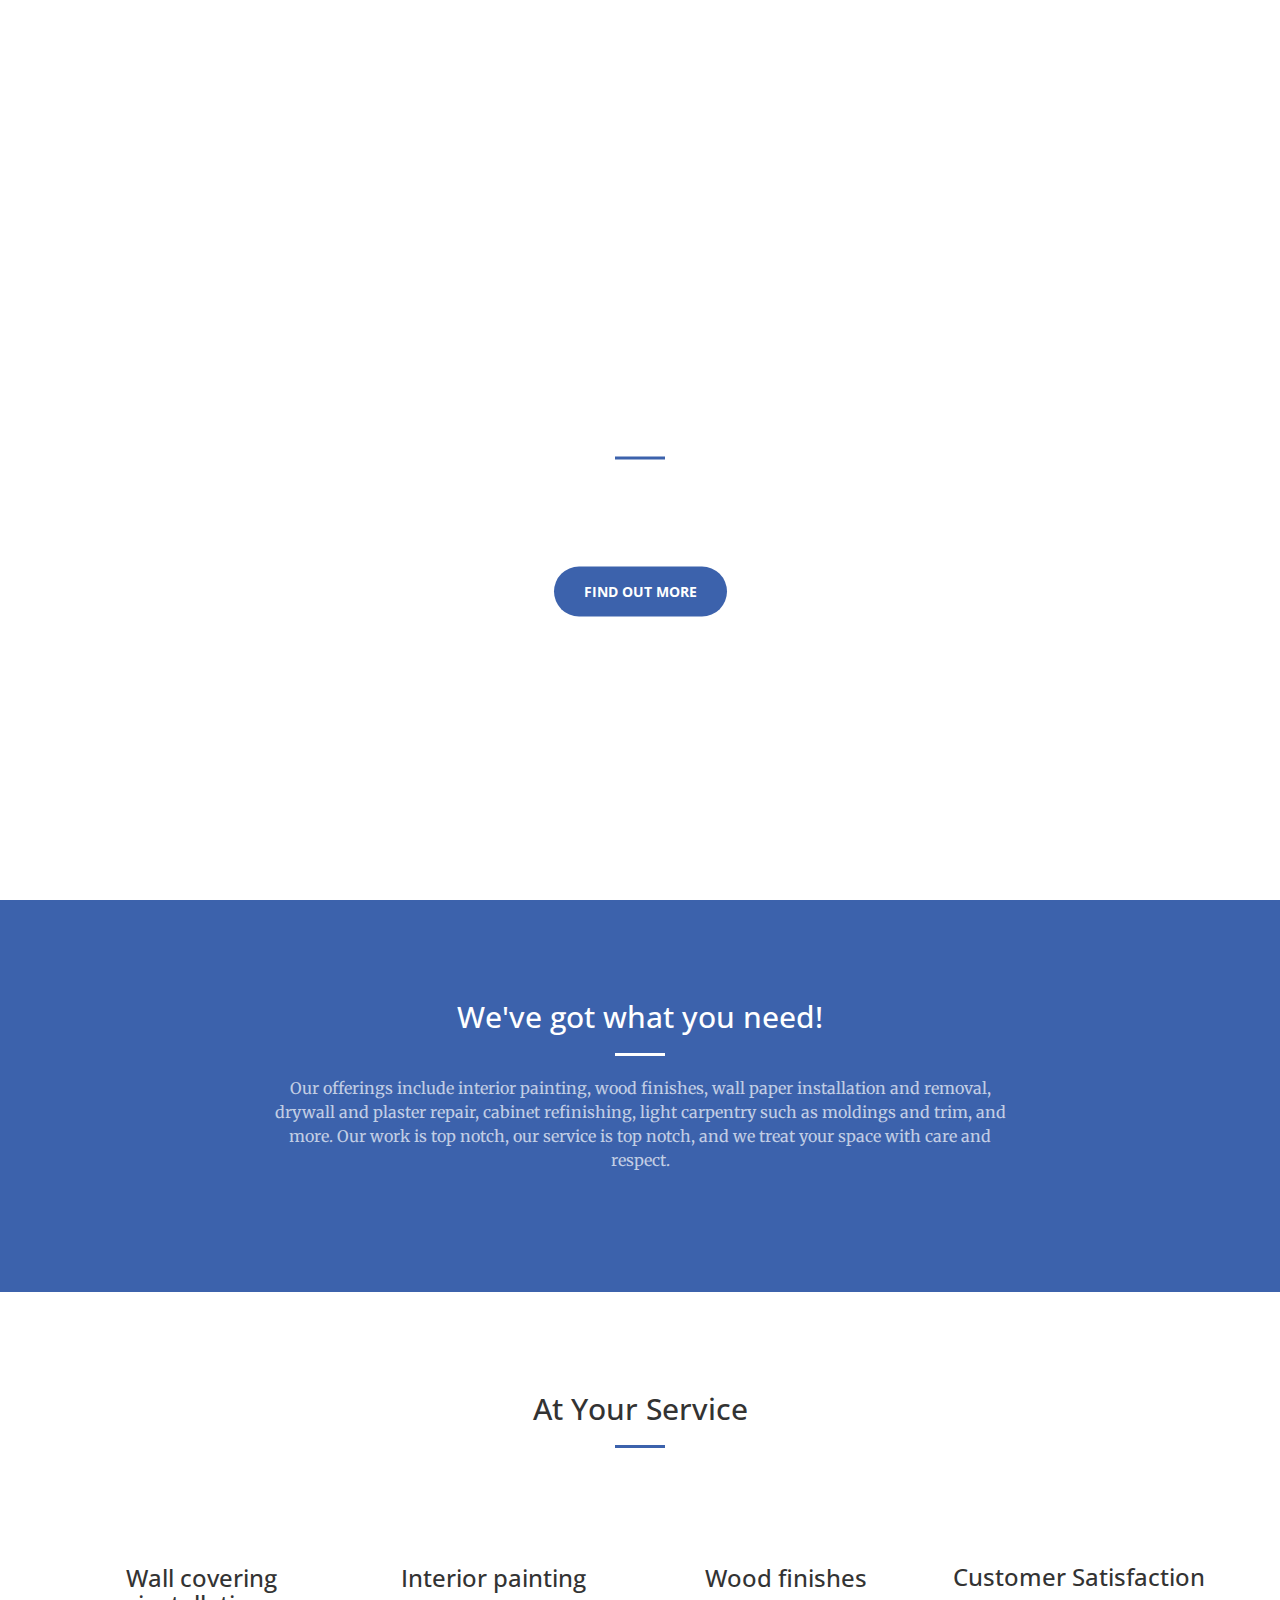
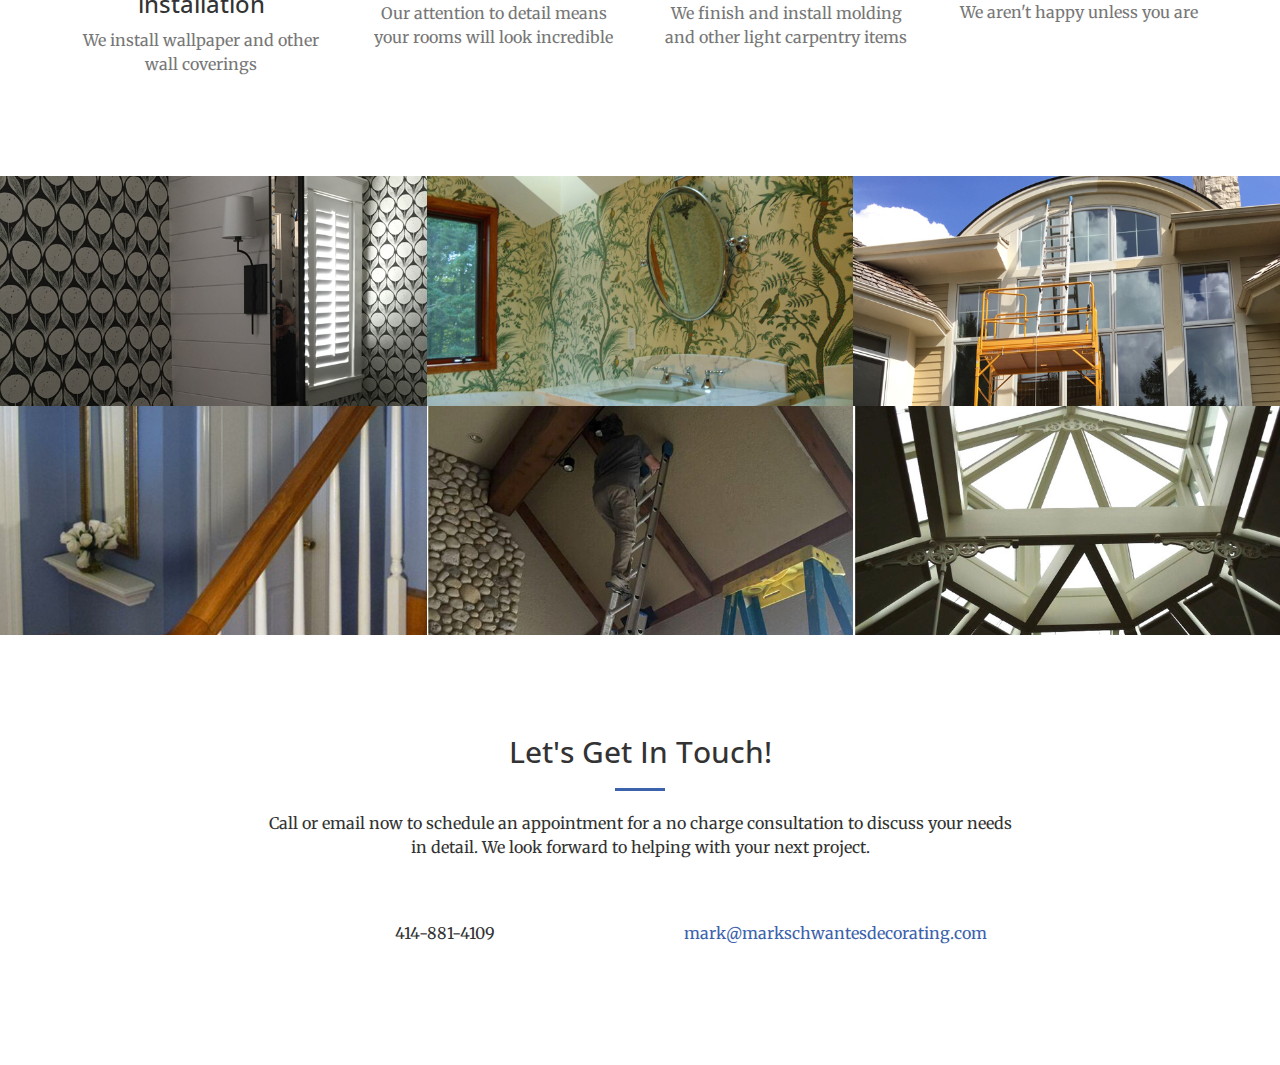
==== index.html @ 28f9d7d8 "added tags" ====
<!DOCTYPE html>
<html lang="en">

<head>
<style type="text/css">
.knitr .inline {
  background-color: #f7f7f7;
  border:solid 1px #B0B0B0;
}
.error {
	font-weight: bold;
	color: #FF0000;
}
.warning {
	font-weight: bold;
}
.message {
	font-style: italic;
}
.source, .output, .warning, .error, .message {
	padding: 0 1em;
  border:solid 1px #F7F7F7;
}
.source {
  background-color: #f5f5f5;
}
.rimage .left {
  text-align: left;
}
.rimage .right {
  text-align: right;
}
.rimage .center {
  text-align: center;
}
.hl.num {
  color: #AF0F91;
}
.hl.str {
  color: #317ECC;
}
.hl.com {
  color: #AD95AF;
  font-style: italic;
}
.hl.opt {
  color: #000000;
}
.hl.std {
  color: #585858;
}
.hl.kwa {
  color: #295F94;
  font-weight: bold;
}
.hl.kwb {
  color: #B05A65;
}
.hl.kwc {
  color: #55aa55;
}
.hl.kwd {
  color: #BC5A65;
  font-weight: bold;
}
</style>

    <meta charset="utf-8">
    <meta http-equiv="X-UA-Compatible" content="IE=edge">
    <meta name="viewport" content="width=device-width, initial-scale=1">
    <meta name="keywords" content="Wall paper, wallpaper, painting, interior painting, wall coverings, installation, wood work, crown molding, services, staining, finishes, repair, painter, ceilings, walls, restoration">
    <meta name="description" content="Displays Mark Schwantes' decorating services">
    <meta name="author" content="Collin Schwantes">
      
    <title>Mark A. Schwantes Decorating</title>
    
    <link rel='shortcut icon' href='favicon.png' />
    <link rel="icon" href="favicon.png" type="image/ico" />

    <!-- Bootstrap Core CSS -->
    <link rel="stylesheet" href="css/bootstrap.min.css" type="text/css">

    <!-- Custom Fonts -->
    <link href='http://fonts.googleapis.com/css?family=Open+Sans:300italic,400italic,600italic,700italic,800italic,400,300,600,700,800' rel='stylesheet' type='text/css'>
    <link href='http://fonts.googleapis.com/css?family=Merriweather:400,300,300italic,400italic,700,700italic,900,900italic' rel='stylesheet' type='text/css'>
    <link rel="stylesheet" href="font-awesome/css/font-awesome.min.css" type="text/css">
    <link rel="stylesheet" href="icomoon/style.css" type="text/css">

    <!-- Plugin CSS -->
    <link rel="stylesheet" href="css/animate.min.css" type="text/css">

    <!-- Custom CSS -->
    <link rel="stylesheet" href="css/creative.css" type="text/css">

    <!-- HTML5 Shim and Respond.js IE8 support of HTML5 elements and media queries -->
    <!-- WARNING: Respond.js doesn't work if you view the page via file:// -->
    <!--[if lt IE 9]>
        <script src="https://oss.maxcdn.com/libs/html5shiv/3.7.0/html5shiv.js"></script>
        <script src="https://oss.maxcdn.com/libs/respond.js/1.4.2/respond.min.js"></script>
    <![endif]-->

</head>

<body id="page-top">

    <nav id="mainNav" class="navbar navbar-default navbar-fixed-top">
        <div class="container-fluid">
            <!-- Brand and toggle get grouped for better mobile display -->
            <div class="navbar-header">
                <button type="button" class="navbar-toggle collapsed" data-toggle="collapse" data-target="#bs-example-navbar-collapse-1">
                    <span class="sr-only">Toggle navigation</span>
                    <span class="icon-bar"></span>
                    <span class="icon-bar"></span>
                    <span class="icon-bar"></span>
                </button>
                <a class="navbar-brand page-scroll" href="#page-top">M.A.S. Inc</a>
            </div>

            <!-- Collect the nav links, forms, and other content for toggling -->
            <div class="collapse navbar-collapse" id="bs-example-navbar-collapse-1">
                <ul class="nav navbar-nav navbar-right">
                    <li>
                        <a class="page-scroll" href="#about">About</a>
                    </li>
                    <li>
                        <a class="page-scroll" href="#services">Services</a>
                    </li>
                    <li>
                        <a class="page-scroll" href="#portfolio">Portfolio</a>
                    </li>
                    <li>
                        <a class="page-scroll" href="#contact">Contact</a>
                    </li>
                </ul>
            </div>
            <!-- /.navbar-collapse -->
        </div>
        <!-- /.container-fluid -->
    </nav>

    <header>
        <div class="header-content">
            <div class="header-content-inner">
                <h1>Mark A. Schwantes Decorating Inc.</h1>
                <hr>
                <p>Wall covering installation, interior painting, & finishes</p>
                <a href="#about" class="btn btn-primary btn-xl page-scroll">Find Out More</a>
            </div>
        </div>
    </header>

    <section class="bg-primary" id="about">
        <div class="container">
            <div class="row">
                <div class="col-lg-8 col-lg-offset-2 text-center">
                    <h2 class="section-heading">We've got what you need!</h2>
                    <hr class="light">
                    <p class="text-faded">Our offerings include interior painting, wood finishes, wall paper installation and removal, drywall and plaster repair, cabinet refinishing, light carpentry such as moldings and trim, and more.  Our work is top notch, our service is top notch, and we treat your space with care and respect.  </p>
                    
                </div>
            </div>
        </div>
    </section>

    <section id="services">
        <div class="container">
            <div class="row">
                <div class="col-lg-12 text-center">
                    <h2 class="section-heading">At Your Service</h2>
                    <hr class="primary">
                </div>
            </div>
        </div>
        <div class="container">
            <div class="row">
                <div class="col-lg-3 col-md-6 text-center">
                    <div class="service-box">
                        <i class="fa fa-4x icon-roll wow bounceIn text-primary" data-wow-delay=".1s"></i>
                        <h3>Wall covering installation</h3>
                        <p class="text-muted">We install wallpaper and other wall coverings</p>
                    </div>
                </div>
                <div class="col-lg-3 col-md-6 text-center">
                    <div class="service-box">
                        <i class="fa fa-4x icon-paint-roller wow bounceIn text-primary" data-wow-delay=".1s"></i>
                        <h3>Interior painting</h3>
                        <p class="text-muted"> Our attention to detail means your rooms will look incredible</p>
                    </div>
                </div>
                <div class="col-lg-3 col-md-6 text-center">
                    <div class="service-box">
                        <i class="fa fa-4x icon-brush wow bounceIn text-primary" data-wow-delay=".2s"></i>
                        <h3>Wood finishes</h3>
                        <p class="text-muted">We finish and install molding and other light carpentry items</p>
                    </div>
                </div>
                <div class="col-lg-3 col-md-6 text-center">
                    <div class="service-box">
                        <i class="fa fa-4x fa-check-square-o wow bounceIn text-primary" data-wow-delay=".3s"></i>
                        <h3>Customer Satisfaction</h3>
                        <p class="text-muted">We aren't happy unless you are</p>
                    </div>
                </div>
            </div>
        </div>
    </section>

    <section class="no-padding" id="portfolio">
        <div class="container-fluid">
            <div class="row no-gutter">
                <div class="col-lg-4 col-sm-6">
                    <a href="img/Gallery/IMG_1092.jpg" class="portfolio-box">
                        <img src="img/portfolio/plants.jpg" class="img-responsive" alt="">
                        <div class="portfolio-box-caption">
                            <div class="portfolio-box-caption-content">
                                <div class="project-category text-faded">
                                    
                                </div>
                                <div class="project-name">
                                    Wallcovering
                                </div>
                            </div>
                        </div>
                    </a>
                </div>
                <div class="col-lg-4 col-sm-6">
                    <a href="img/Gallery/SAM_0506.jpg" class="portfolio-box">
                        <img src="img/portfolio/bathroom.jpg" class="img-responsive" alt="">
                        <div class="portfolio-box-caption">
                            <div class="portfolio-box-caption-content">
                                <div class="project-category text-faded">
                                    
                                </div>
                                <div class="project-name">
                                    Wallcovering
                                </div>
                            </div>
                        </div>
                    </a>
                </div>
                <div class="col-lg-4 col-sm-6">
                    <a href="img/Gallery/IMG_1928.jpg" class="portfolio-box">
                        <img src="img/portfolio/outdoors.jpg" class="img-responsive" alt="">
                        <div class="portfolio-box-caption">
                            <div class="portfolio-box-caption-content">
                                <div class="project-category text-faded">
                                    
                                </div>
                                <div class="project-name">
                                    Exterior Painting
                                </div>
                            </div>
                        </div>
                    </a>
                </div>
                <div class="col-lg-4 col-sm-6">
                    <a href="img/Gallery/SAM_0576.jpg" class="portfolio-box">
                        <img src="img/portfolio/hall.jpg" class="img-responsive" alt="">
                        <div class="portfolio-box-caption">
                            <div class="portfolio-box-caption-content">
                                <div class="project-category text-faded">
                                    
                                </div>
                                <div class="project-name">
                                    Interior Painting
                                </div>
                            </div>
                        </div>
                    </a>
                </div>
                <div class="col-lg-4 col-sm-6">
                    <a href="img/Gallery/Image-4.jpg" class="portfolio-box">
                        <img src="img/portfolio/restore.jpg" class="img-responsive" alt="">
                        <div class="portfolio-box-caption">
                            <div class="portfolio-box-caption-content">
                                <div class="project-category text-faded">
                                    
                                </div>
                                <div class="project-name">
                                    Finishes
                                </div>
                            </div>
                        </div>
                    </a>
                </div>
                <div class="col-lg-4 col-sm-6">
                    <a href="img/Gallery/SAM_0215.jpg" class="portfolio-box">
                        <img src="img/portfolio/solarium.jpg" class="img-responsive" alt="">
                        <div class="portfolio-box-caption">
                            <div class="portfolio-box-caption-content">
                                <div class="project-category text-faded">
                                    
                                </div>
                                <div class="project-name">
                                   Finishes
                                </div>
                            </div>
                        </div>
                    </a>
                </div>
            </div>
        </div>
    </section>

    <section id="contact">
        <div class="container">
            <div class="row">
                <div class="col-lg-8 col-lg-offset-2 text-center">
                    <h2 class="section-heading">Let's Get In Touch!</h2>
                    <hr class="primary">
                    <p>Call or email now to schedule an appointment for a no charge consultation to discuss your needs in detail.  We look forward to helping with your next project.</p>
                </div>
                <div class="col-lg-4 col-lg-offset-2 text-center">
                    <i class="fa fa-phone fa-3x wow bounceIn"></i>
                    <p>414-881-4109</p>
                </div>
                <div class="col-lg-4 text-center">
                    <i class="fa fa-envelope-o fa-3x wow bounceIn" data-wow-delay=".1s"></i>
                    <p><a href="mailto:mark@markschwantesdecorating.com">mark@markschwantesdecorating.com</a></p>
                </div>
            </div>
        </div>
    </section>

    <!-- jQuery -->
    <script src="js/jquery.js"></script>

    <!-- Bootstrap Core JavaScript -->
    <script src="js/bootstrap.min.js"></script>

    <!-- Plugin JavaScript -->
    <script src="js/jquery.easing.min.js"></script>
    <script src="js/jquery.fittext.js"></script>
    <script src="js/wow.min.js"></script>

    <!-- Custom Theme JavaScript -->
    <script src="js/creative.js"></script>

</body>

</html>
---- icomoon/style.css ----
@font-face {
	font-family: 'icomoon';
	src:url('fonts/icomoon.eot?pw4dp8');
	src:url('fonts/icomoon.eot?pw4dp8#iefix') format('embedded-opentype'),
		url('fonts/icomoon.ttf?pw4dp8') format('truetype'),
		url('fonts/icomoon.woff?pw4dp8') format('woff'),
		url('fonts/icomoon.svg?pw4dp8#icomoon') format('svg');
	font-weight: normal;
	font-style: normal;
}

[class^="icon-"], [class*=" icon-"] {
	font-family: 'icomoon';
	speak: none;
	font-style: normal;
	font-weight: normal;
	font-variant: normal;
	text-transform: none;
	line-height: 1;

	/* Better Font Rendering =========== */
	-webkit-font-smoothing: antialiased;
	-moz-osx-font-smoothing: grayscale;
}

.icon-paint-roller:before {
	content: "\e900";
}
.icon-roll:before {
	content: "\e907";
}
.icon-brush:before {
	content: "\e908";
}
---- css/creative.css ----
/*!
 * Start Bootstrap - Creative Bootstrap Theme (http://startbootstrap.com)
 * Code licensed under the Apache License v2.0.
 * For details, see http://www.apache.org/licenses/LICENSE-2.0.
 */

html,
body {
    width: 100%;
    height: 100%;
}

body {
    font-family: Merriweather,'Helvetica Neue',Arial,sans-serif;
}

hr {
    max-width: 50px;
    border-color: #3c62ac;
    border-width: 3px;
}

hr.light {
    border-color: #fff;
}

a {
    color: #3c62ac;
    -webkit-transition: all .35s;
    -moz-transition: all .35s;
    transition: all .35s;
}

a:hover,
a:focus {
    color: #eb3812;
}

h1,
h2,
h3,
h4,
h5,
h6 {
    font-family: 'Open Sans','Helvetica Neue',Arial,sans-serif;
}

p {
    margin-bottom: 20px;
    font-size: 16px;
    line-height: 1.5;
}

.bg-primary {
    background-color: #3c62ac;
}

.bg-dark {
    color: #fff;
    background-color: #222;
}

.text-faded {
    color: rgba(255,255,255,.7);
}

section {
    padding: 100px 0;
}

aside {
    padding: 50px 0;
}

.no-padding {
    padding: 0;
}

.navbar-default {
    border-color: rgba(34,34,34,.05);
    font-family: 'Open Sans','Helvetica Neue',Arial,sans-serif;
    background-color: #fff;
    -webkit-transition: all .35s;
    -moz-transition: all .35s;
    transition: all .35s;
}

.navbar-default .navbar-header .navbar-brand {
    text-transform: uppercase;
    font-family: 'Open Sans','Helvetica Neue',Arial,sans-serif;
    font-weight: 700;
    color: #3c62ac;
}

.navbar-default .navbar-header .navbar-brand:hover,
.navbar-default .navbar-header .navbar-brand:focus {
    color: #eb3812;
}

.navbar-default .nav > li>a,
.navbar-default .nav>li>a:focus {
    text-transform: uppercase;
    font-size: 13px;
    font-weight: 700;
    color: #222;
}

.navbar-default .nav > li>a:hover,
.navbar-default .nav>li>a:focus:hover {
    color: #3c62ac;
}

.navbar-default .nav > li.active>a,
.navbar-default .nav>li.active>a:focus {
    color: #3c62ac!important;
    background-color: transparent;
}

.navbar-default .nav > li.active>a:hover,
.navbar-default .nav>li.active>a:focus:hover {
    background-color: transparent;
}

@media(min-width:768px) {
    .navbar-default {
        border-color: rgba(255,255,255,.3);
        background-color: transparent;
    }

    .navbar-default .navbar-header .navbar-brand {
        color: rgba(255,255,255,.7);
    }

    .navbar-default .navbar-header .navbar-brand:hover,
    .navbar-default .navbar-header .navbar-brand:focus {
        color: #fff;
    }

    .navbar-default .nav > li>a,
    .navbar-default .nav>li>a:focus {
        color: rgba(255,255,255,.7);
    }

    .navbar-default .nav > li>a:hover,
    .navbar-default .nav>li>a:focus:hover {
        color: #fff;
    }

    .navbar-default.affix {
        border-color: rgba(34,34,34,.05);
        background-color: #fff;
    }

    .navbar-default.affix .navbar-header .navbar-brand {
        font-size: 14px;
        color: #3c62ac;
    }

    .navbar-default.affix .navbar-header .navbar-brand:hover,
    .navbar-default.affix .navbar-header .navbar-brand:focus {
        color: #eb3812;
    }

    .navbar-default.affix .nav > li>a,
    .navbar-default.affix .nav>li>a:focus {
        color: #222;
    }

    .navbar-default.affix .nav > li>a:hover,
    .navbar-default.affix .nav>li>a:focus:hover {
        color: #3c62ac;
    }
}

header {
    position: relative;
    width: 100%;
    min-height: auto;
    text-align: center;
    color: #fff;
    background-image: url(../img/header.jpg);
    background-position: center;
    -webkit-background-size: cover;
    -moz-background-size: cover;
    background-size: cover;
    -o-background-size: cover;
}

header .header-content {
    position: relative;
    width: 100%;
    padding: 100px 15px;
    text-align: center;
}

header .header-content .header-content-inner h1 {
    margin-top: 0;
    margin-bottom: 0;
    font-weight: 700;
}

header .header-content .header-content-inner hr {
    margin: 30px auto;
}

header .header-content .header-content-inner p {
    margin-bottom: 50px;
    font-size: 16px;
    font-weight: 300;
    color: rgba(255,255,255,.7);
}

@media(min-width:768px) {
    header {
        min-height: 100%;
    }

    header .header-content {
        position: absolute;
        top: 50%;
        padding: 0 50px;
        -webkit-transform: translateY(-50%);
        -ms-transform: translateY(-50%);
        transform: translateY(-50%);
    }

    header .header-content .header-content-inner {
        margin-right: auto;
        margin-left: auto;
        max-width: 1000px;
    }

    header .header-content .header-content-inner p {
        margin-right: auto;
        margin-left: auto;
        max-width: 80%;
        font-size: 18px;
    }
}

.section-heading {
    margin-top: 0;
}

.service-box {
    margin: 50px auto 0;
    max-width: 400px;
}

@media(min-width:992px) {
    .service-box {
        margin: 20px auto 0;
    }
}

.service-box p {
    margin-bottom: 0;
}

.portfolio-box {
    display: block;
    position: relative;
    margin: 0 auto;
    max-width: 650px;
}

.portfolio-box .portfolio-box-caption {
    display: block;
    position: absolute;
    bottom: 0;
    width: 100%;
    height: 100%;
    text-align: center;
    color: #fff;
    opacity: 0;
    background: rgba(67,61,99,.9);
    -webkit-transition: all .35s;
    -moz-transition: all .35s;
    transition: all .35s;
}

.portfolio-box .portfolio-box-caption .portfolio-box-caption-content {
    position: absolute;
    top: 50%;
    width: 100%;
    text-align: center;
    transform: translateY(-50%);
}

.portfolio-box .portfolio-box-caption .portfolio-box-caption-content .project-category,
.portfolio-box .portfolio-box-caption .portfolio-box-caption-content .project-name {
    padding: 0 15px;
    font-family: 'Open Sans','Helvetica Neue',Arial,sans-serif;
}

.portfolio-box .portfolio-box-caption .portfolio-box-caption-content .project-category {
    text-transform: uppercase;
    font-size: 14px;
    font-weight: 600;
}

.portfolio-box .portfolio-box-caption .portfolio-box-caption-content .project-name {
    font-size: 18px;
}

.portfolio-box:hover .portfolio-box-caption {
    opacity: 1;
}

@media(min-width:768px) {
    .portfolio-box .portfolio-box-caption .portfolio-box-caption-content .project-category {
        font-size: 16px;
    }

    .portfolio-box .portfolio-box-caption .portfolio-box-caption-content .project-name {
        font-size: 22px;
    }
}

.call-to-action h2 {
    margin: 0 auto 20px;
}

.text-primary {
    color: #3c62ac;
}

.no-gutter > [class*=col-] {
    padding-right: 0;
    padding-left: 0;
}

.btn-default {
    border-color: #fff;
    color: #222;
    background-color: #fff;
    -webkit-transition: all .35s;
    -moz-transition: all .35s;
    transition: all .35s;
}

.btn-default:hover,
.btn-default:focus,
.btn-default.focus,
.btn-default:active,
.btn-default.active,
.open > .dropdown-toggle.btn-default {
    border-color: #ededed;
    color: #222;
    background-color: #f2f2f2;
}

.btn-default:active,
.btn-default.active,
.open > .dropdown-toggle.btn-default {
    background-image: none;
}

.btn-default.disabled,
.btn-default[disabled],
fieldset[disabled] .btn-default,
.btn-default.disabled:hover,
.btn-default[disabled]:hover,
fieldset[disabled] .btn-default:hover,
.btn-default.disabled:focus,
.btn-default[disabled]:focus,
fieldset[disabled] .btn-default:focus,
.btn-default.disabled.focus,
.btn-default[disabled].focus,
fieldset[disabled] .btn-default.focus,
.btn-default.disabled:active,
.btn-default[disabled]:active,
fieldset[disabled] .btn-default:active,
.btn-default.disabled.active,
.btn-default[disabled].active,
fieldset[disabled] .btn-default.active {
    border-color: #fff;
    background-color: #fff;
}

.btn-default .badge {
    color: #fff;
    background-color: #222;
}

.btn-primary {
    border-color: #3c62ac;
    color: #fff;
    background-color: #3c62ac;
    -webkit-transition: all .35s;
    -moz-transition: all .35s;
    transition: all .35s;
}

.btn-primary:hover,
.btn-primary:focus,
.btn-primary.focus,
.btn-primary:active,
.btn-primary.active,
.open > .dropdown-toggle.btn-primary {
    border-color: #ed431f;
    color: #fff;
    background-color: #ee4b28;
}

.btn-primary:active,
.btn-primary.active,
.open > .dropdown-toggle.btn-primary {
    background-image: none;
}

.btn-primary.disabled,
.btn-primary[disabled],
fieldset[disabled] .btn-primary,
.btn-primary.disabled:hover,
.btn-primary[disabled]:hover,
fieldset[disabled] .btn-primary:hover,
.btn-primary.disabled:focus,
.btn-primary[disabled]:focus,
fieldset[disabled] .btn-primary:focus,
.btn-primary.disabled.focus,
.btn-primary[disabled].focus,
fieldset[disabled] .btn-primary.focus,
.btn-primary.disabled:active,
.btn-primary[disabled]:active,
fieldset[disabled] .btn-primary:active,
.btn-primary.disabled.active,
.btn-primary[disabled].active,
fieldset[disabled] .btn-primary.active {
    border-color: #3c62ac;
    background-color: #3c62ac;
}

.btn-primary .badge {
    color: #3c62ac;
    background-color: #fff;
}

.btn {
    border: 0;
    border-radius: 300px;
    text-transform: uppercase;
    font-family: 'Open Sans','Helvetica Neue',Arial,sans-serif;
    font-weight: 700;
}

.btn-xl {
    padding: 15px 30px;
}

::-moz-selection {
    text-shadow: none;
    color: #fff;
    background: #222;
}

::selection {
    text-shadow: none;
    color: #fff;
    background: #222;
}

img::selection {
    color: #fff;
    background: 0 0;
}

img::-moz-selection {
    color: #fff;
    background: 0 0;
}

body {
    webkit-tap-highlight-color: #222;
}
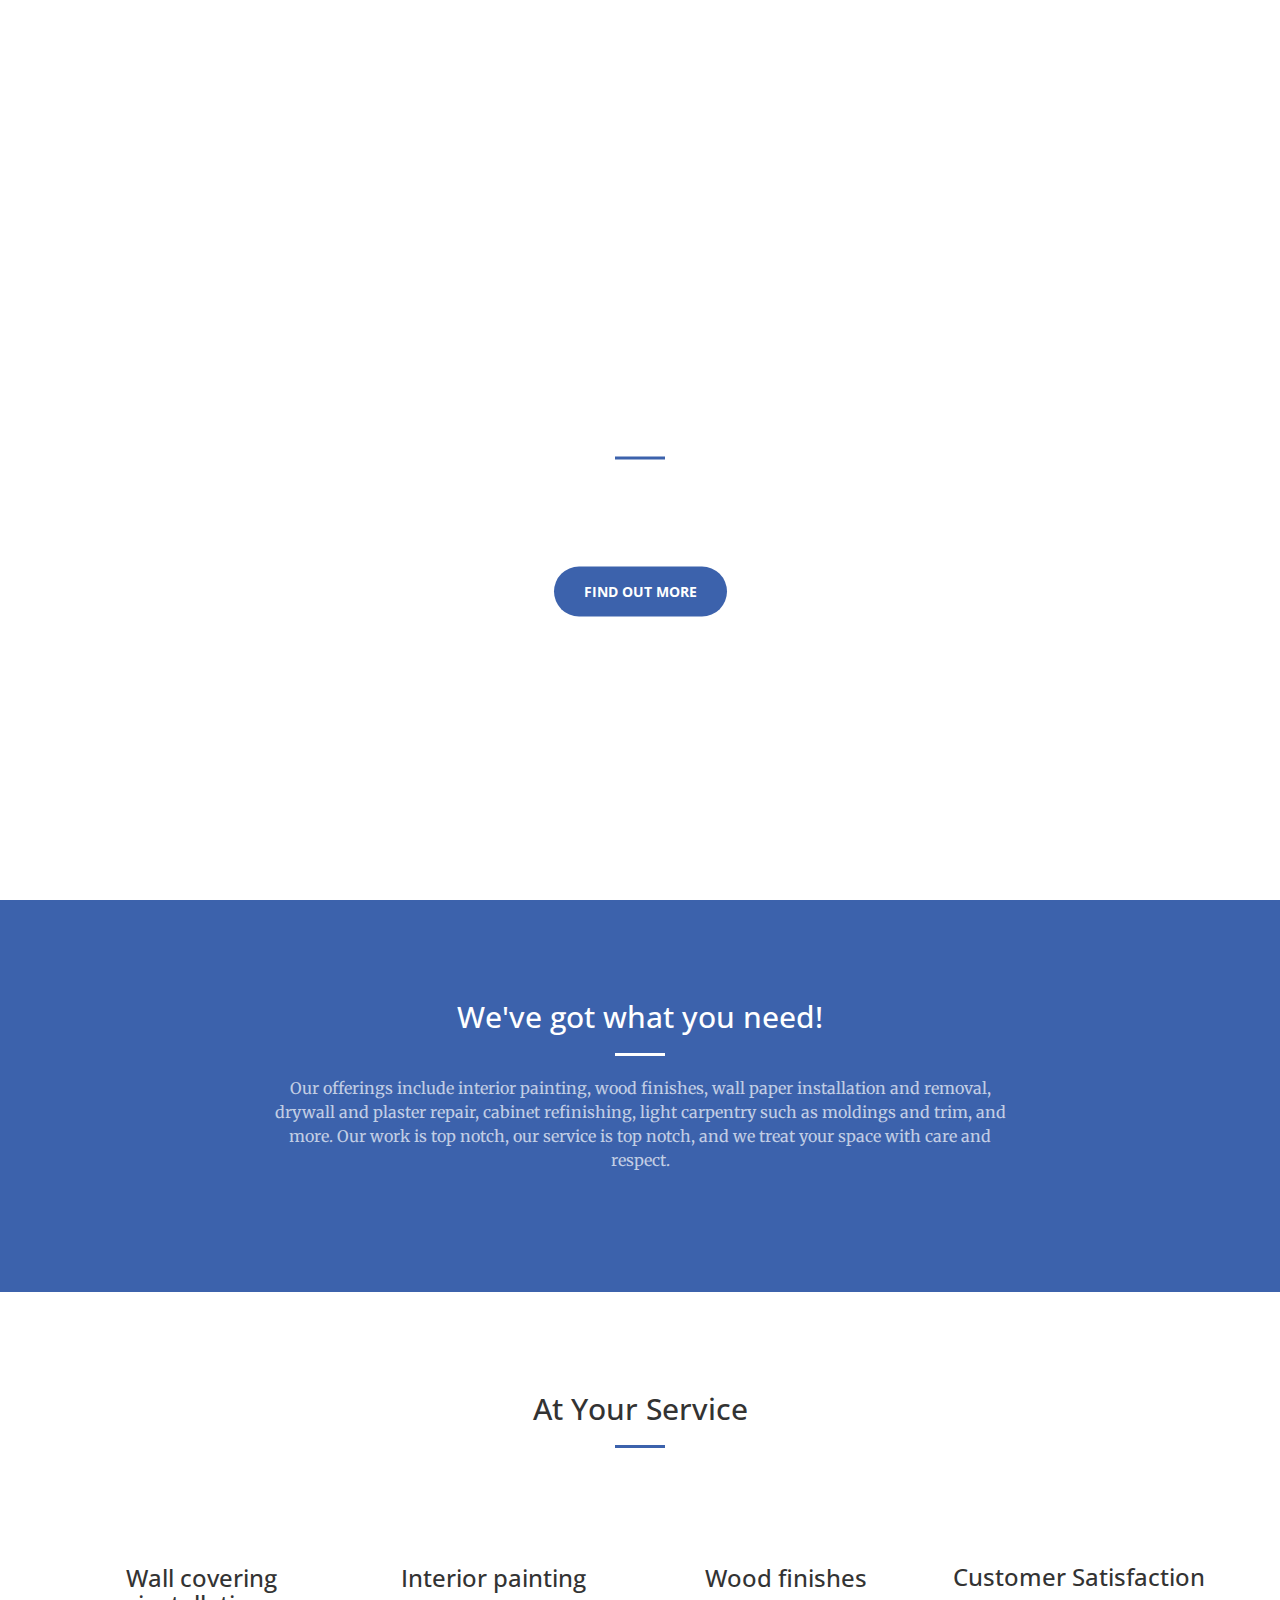
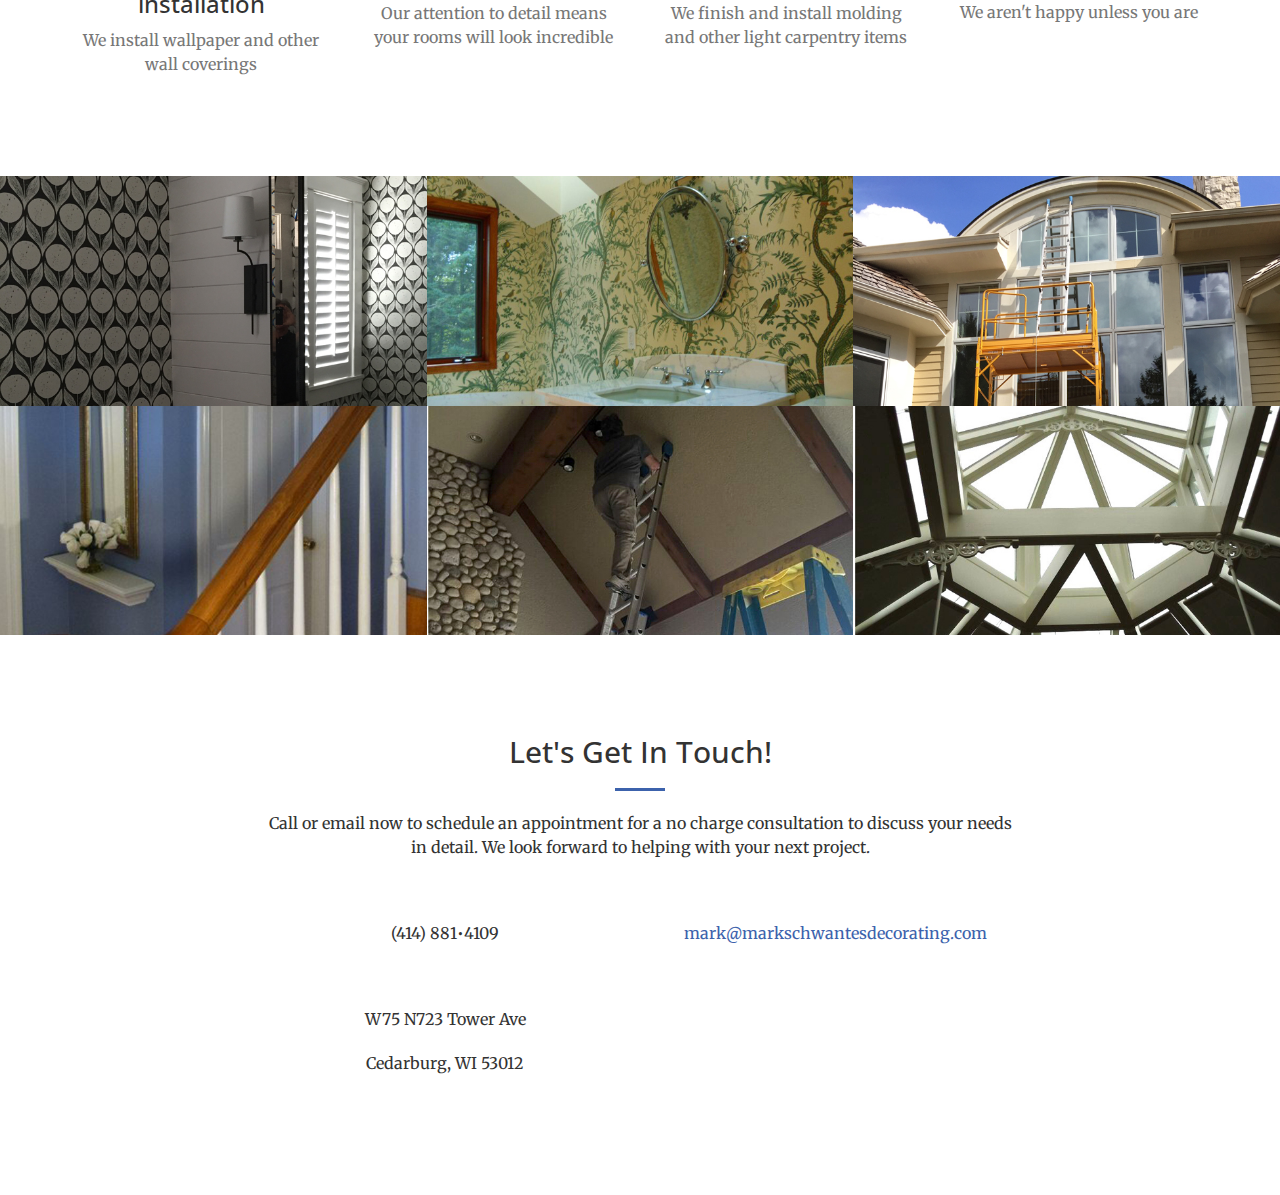
==== commit 6908674b: "Added location" ====
--- a/index.html
+++ b/index.html
@@ -68,7 +68,7 @@
     <meta charset="utf-8">
     <meta http-equiv="X-UA-Compatible" content="IE=edge">
     <meta name="viewport" content="width=device-width, initial-scale=1">
-    <meta name="keywords" content="Wall paper, wallpaper, painting, interior painting, wall coverings, installation, wood work, crown molding, services, staining, finishes, repair, painter, ceilings, walls, restoration">
+    <meta name="keywords" content="Wall paper, wallpaper, painting, interior painting, wall coverings, installation, wood work, crown molding, services, staining, finishes, repair, painter, ceilings, walls, restoration, Mark Schwantes, Mark A. Schwantes">
     <meta name="description" content="Displays Mark Schwantes' decorating services">
     <meta name="author" content="Collin Schwantes">
       
@@ -113,7 +113,7 @@
                     <span class="icon-bar"></span>
                     <span class="icon-bar"></span>
                 </button>
-                <a class="navbar-brand page-scroll" href="#page-top">M.A.S. Inc</a>
+                <a class="navbar-brand page-scroll" href="#page-top">M.A.S.D. Inc.</a>
             </div>
 
             <!-- Collect the nav links, forms, and other content for toggling -->
@@ -312,11 +312,16 @@
                 </div>
                 <div class="col-lg-4 col-lg-offset-2 text-center">
                     <i class="fa fa-phone fa-3x wow bounceIn"></i>
-                    <p>414-881-4109</p>
+                    <p>(414) 881•4109</p>
                 </div>
                 <div class="col-lg-4 text-center">
                     <i class="fa fa-envelope-o fa-3x wow bounceIn" data-wow-delay=".1s"></i>
                     <p><a href="mailto:mark@markschwantesdecorating.com">mark@markschwantesdecorating.com</a></p>
+                </div>
+                <div class="col-lg-4 col-lg-offset-2 text-center">
+                    <i class="fa fa-map-marker fa-3x wow bounceIn"></i>
+                    <p>W75 N723 Tower Ave</p>
+                    <p>Cedarburg, WI 53012</p>
                 </div>
             </div>
         </div>
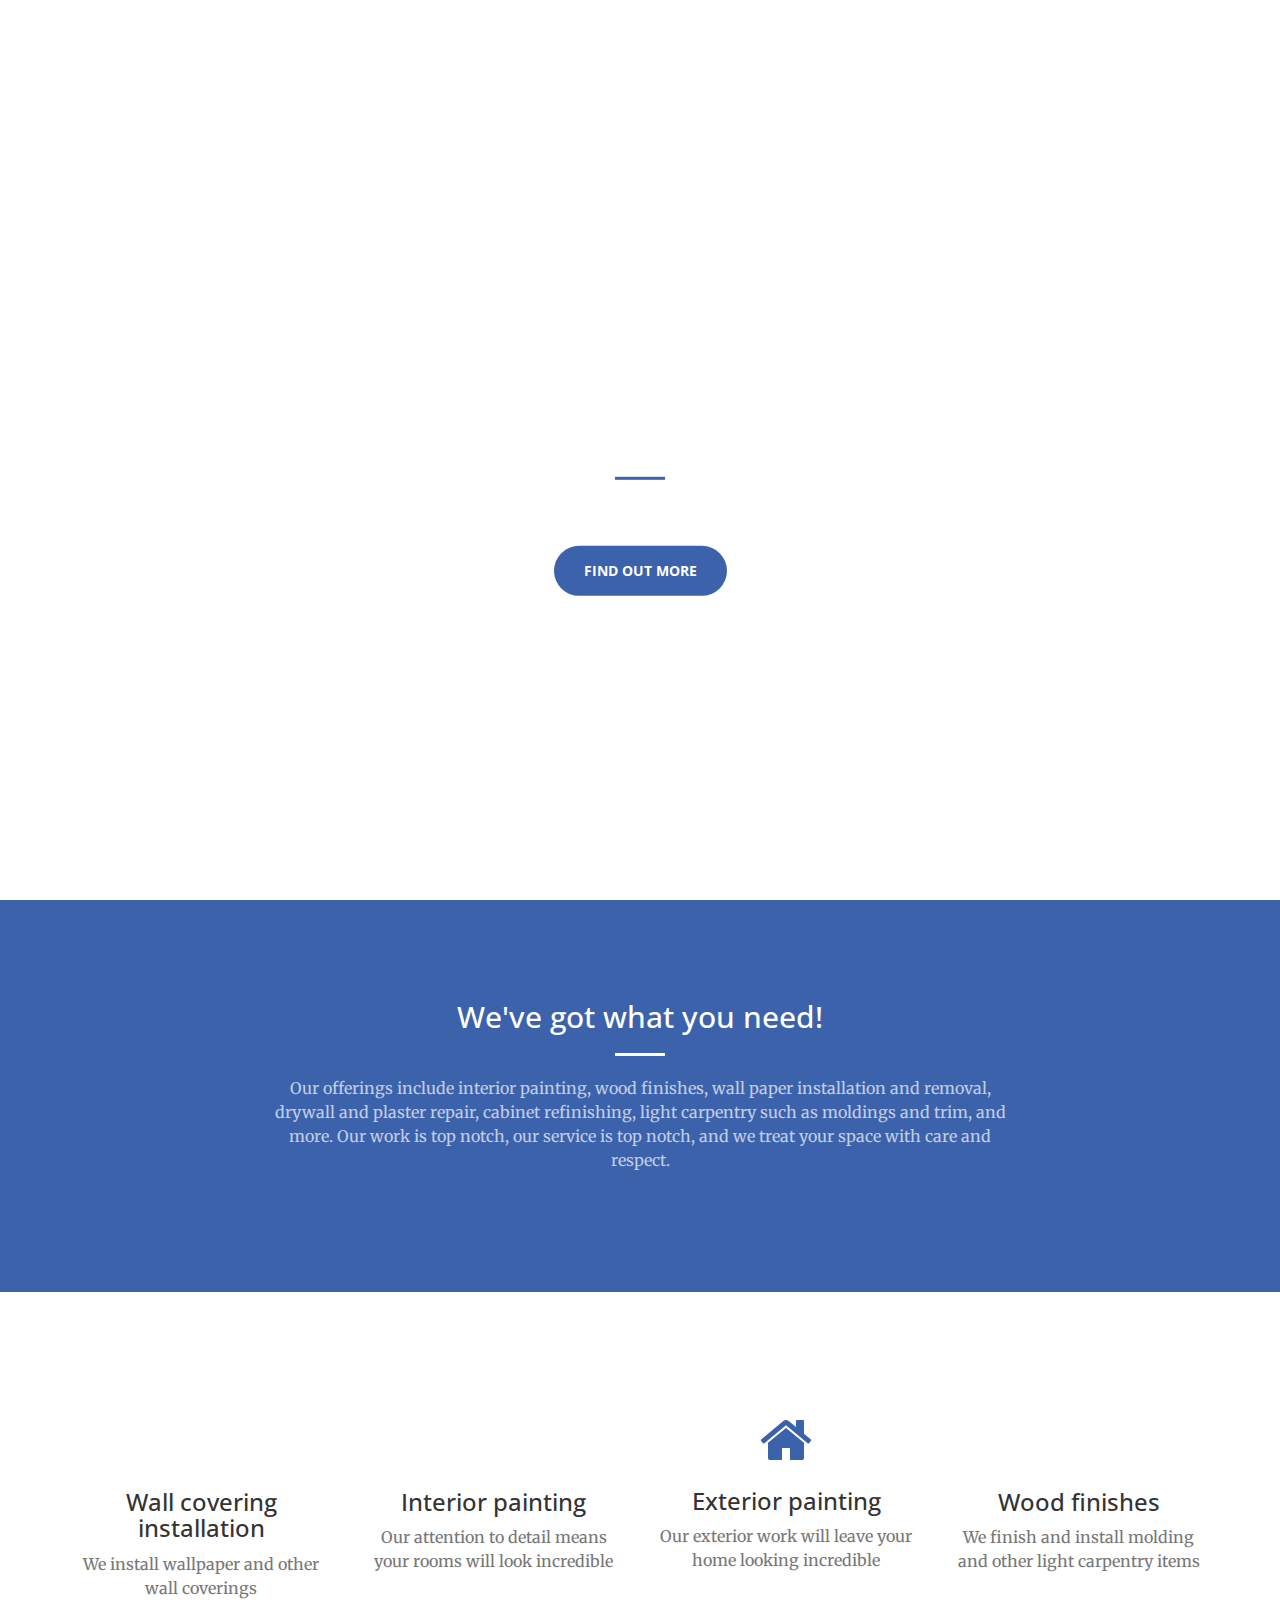
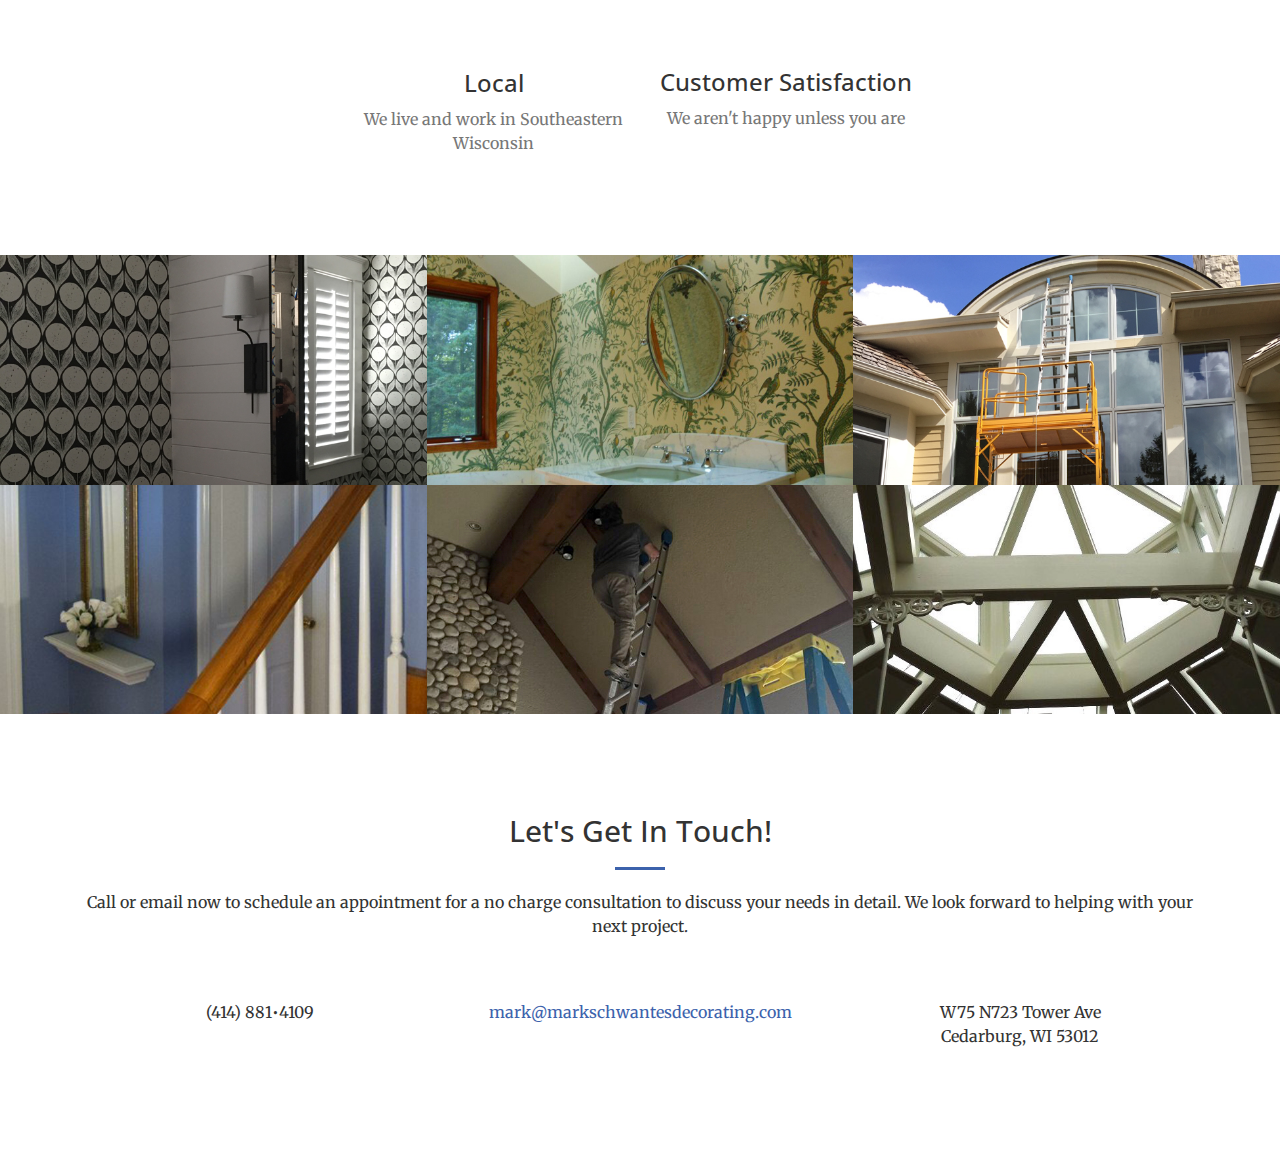
==== commit 72fda5a1: "optimized grids, added 2 icons" ====
--- a/index.html
+++ b/index.html
@@ -68,7 +68,7 @@
     <meta charset="utf-8">
     <meta http-equiv="X-UA-Compatible" content="IE=edge">
     <meta name="viewport" content="width=device-width, initial-scale=1">
-    <meta name="keywords" content="Wall paper, wallpaper, painting, interior painting, wall coverings, installation, wood work, crown molding, services, staining, finishes, repair, painter, ceilings, walls, restoration, Mark Schwantes, Mark A. Schwantes">
+    <meta name="keywords" content="Wall paper, wallpaper, painting, interior painting, wall coverings, installation, wood work, crown molding, services, staining, finishes, repair, painter, ceilings, walls, restoration, Mark Schwantes, Mark A. Schwantes,Wisconsin, Milwaukee, Ozaukee, Waukesha, Wauwatosa, Brookfield, Sheboygan">
     <meta name="description" content="Displays Mark Schwantes' decorating services">
     <meta name="author" content="Collin Schwantes">
       
@@ -143,7 +143,7 @@
             <div class="header-content-inner">
                 <h1>Mark A. Schwantes Decorating Inc.</h1>
                 <hr>
-                <p>Wall covering installation, interior painting, & finishes</p>
+                <h3>Wall covering installation, interior painting, & finishes</h3>
                 <a href="#about" class="btn btn-primary btn-xl page-scroll">Find Out More</a>
             </div>
         </div>
@@ -165,38 +165,44 @@
     <section id="services">
         <div class="container">
             <div class="row">
-                <div class="col-lg-12 text-center">
-                    <h2 class="section-heading">At Your Service</h2>
-                    <hr class="primary">
-                </div>
-            </div>
-        </div>
-        <div class="container">
+              <div class="container">
             <div class="row">
                 <div class="col-lg-3 col-md-6 text-center">
                     <div class="service-box">
-                        <i class="fa fa-4x icon-roll wow bounceIn text-primary" data-wow-delay=".1s"></i>
+                        <i class="fa fa-4x icon-roll wow bounceIn text-primary" data-wow-delay=".1s" style="visibility: visible; animation-delay: 0.1s; animation-name: bounceIn;"></i>
                         <h3>Wall covering installation</h3>
                         <p class="text-muted">We install wallpaper and other wall coverings</p>
                     </div>
                 </div>
                 <div class="col-lg-3 col-md-6 text-center">
                     <div class="service-box">
-                        <i class="fa fa-4x icon-paint-roller wow bounceIn text-primary" data-wow-delay=".1s"></i>
+                        <i class="fa fa-4x icon-paint-roller wow bounceIn text-primary" data-wow-delay=".1s" style="visibility: visible; animation-delay: 0.1s; animation-name: bounceIn;"></i>
                         <h3>Interior painting</h3>
                         <p class="text-muted"> Our attention to detail means your rooms will look incredible</p>
                     </div>
                 </div>
                 <div class="col-lg-3 col-md-6 text-center">
                     <div class="service-box">
-                        <i class="fa fa-4x icon-brush wow bounceIn text-primary" data-wow-delay=".2s"></i>
+                        <i class="fa fa-4x fa-home bounceIn text-primary" data-wow-delay=".2s"></i>
+                        <h3>Exterior painting</h3>
+                        <p class="text-muted">Our exterior work will leave your home looking incredible</p>
+                    </div>
+                </div><div class="col-lg-3 col-md-6 text-center">
+                    <div class="service-box">
+                        <i class="fa fa-4x icon-brush wow bounceIn text-primary" data-wow-delay=".2s" style="visibility: visible; animation-delay: 0.2s; animation-name: bounceIn;"></i>
                         <h3>Wood finishes</h3>
                         <p class="text-muted">We finish and install molding and other light carpentry items</p>
                     </div>
                 </div>
                 <div class="col-lg-3 col-md-6 text-center">
                     <div class="service-box">
-                        <i class="fa fa-4x fa-check-square-o wow bounceIn text-primary" data-wow-delay=".3s"></i>
+                        <i class="fa fa-4x icon-work_area_inverse wow bounceIn text-primary" data-wow-delay=".3s" style="visibility: visible; animation-delay: 0.3s; animation-name: bounceIn;"></i>
+                        <h3>Local</h3>
+                        <p class="text-muted">We live and work in Southeastern Wisconsin</p>
+                    </div>
+                </div><div class="col-lg-3 col-md-6 text-center">
+                    <div class="service-box">
+                        <i class="fa fa-4x fa-check-square-o wow bounceIn text-primary" data-wow-delay=".3s" style="visibility: visible; animation-delay: 0.3s; animation-name: bounceIn;"></i>
                         <h3>Customer Satisfaction</h3>
                         <p class="text-muted">We aren't happy unless you are</p>
                     </div>
@@ -305,12 +311,13 @@
     <section id="contact">
         <div class="container">
             <div class="row">
-                <div class="col-lg-8 col-lg-offset-2 text-center">
+                <div class="col-lg-12 text-center">
                     <h2 class="section-heading">Let's Get In Touch!</h2>
                     <hr class="primary">
                     <p>Call or email now to schedule an appointment for a no charge consultation to discuss your needs in detail.  We look forward to helping with your next project.</p>
                 </div>
-                <div class="col-lg-4 col-lg-offset-2 text-center">
+                </div>
+                <div class="col-lg-4 text-center">
                     <i class="fa fa-phone fa-3x wow bounceIn"></i>
                     <p>(414) 881•4109</p>
                 </div>
@@ -318,10 +325,9 @@
                     <i class="fa fa-envelope-o fa-3x wow bounceIn" data-wow-delay=".1s"></i>
                     <p><a href="mailto:mark@markschwantesdecorating.com">mark@markschwantesdecorating.com</a></p>
                 </div>
-                <div class="col-lg-4 col-lg-offset-2 text-center">
+                <div class="col-lg-4 text-center">
                     <i class="fa fa-map-marker fa-3x wow bounceIn"></i>
-                    <p>W75 N723 Tower Ave</p>
-                    <p>Cedarburg, WI 53012</p>
+                    <p>W75 N723 Tower Ave <br> Cedarburg, WI 53012</p>
                 </div>
             </div>
         </div>
--- a/icomoon/style.css
+++ b/icomoon/style.css
@@ -1,35 +1,42 @@
 @font-face {
-	font-family: 'icomoon';
-	src:url('fonts/icomoon.eot?pw4dp8');
-	src:url('fonts/icomoon.eot?pw4dp8#iefix') format('embedded-opentype'),
-		url('fonts/icomoon.ttf?pw4dp8') format('truetype'),
-		url('fonts/icomoon.woff?pw4dp8') format('woff'),
-		url('fonts/icomoon.svg?pw4dp8#icomoon') format('svg');
-	font-weight: normal;
-	font-style: normal;
+    font-family: 'icomoon';
+    src:    url('fonts/icomoon.eot?e96rp3');
+    src:    url('fonts/icomoon.eot?e96rp3#iefix') format('embedded-opentype'),
+        url('fonts/icomoon.ttf?e96rp3') format('truetype'),
+        url('fonts/icomoon.woff?e96rp3') format('woff'),
+        url('fonts/icomoon.svg?e96rp3#icomoon') format('svg');
+    font-weight: normal;
+    font-style: normal;
 }
 
 [class^="icon-"], [class*=" icon-"] {
-	font-family: 'icomoon';
-	speak: none;
-	font-style: normal;
-	font-weight: normal;
-	font-variant: normal;
-	text-transform: none;
-	line-height: 1;
+    /* use !important to prevent issues with browser extensions that change fonts */
+    font-family: 'icomoon' !important;
+    speak: none;
+    font-style: normal;
+    font-weight: normal;
+    font-variant: normal;
+    text-transform: none;
+    line-height: 1;
 
-	/* Better Font Rendering =========== */
-	-webkit-font-smoothing: antialiased;
-	-moz-osx-font-smoothing: grayscale;
+    /* Better Font Rendering =========== */
+    -webkit-font-smoothing: antialiased;
+    -moz-osx-font-smoothing: grayscale;
 }
 
+.icon-work_area_inverse:before {
+    content: "\e902";
+}
+.icon-work_area:before {
+    content: "\e901";
+}
 .icon-paint-roller:before {
-	content: "\e900";
+    content: "\e900";
 }
 .icon-roll:before {
-	content: "\e907";
+    content: "\e907";
 }
 .icon-brush:before {
-	content: "\e908";
+    content: "\e908";
 }
 
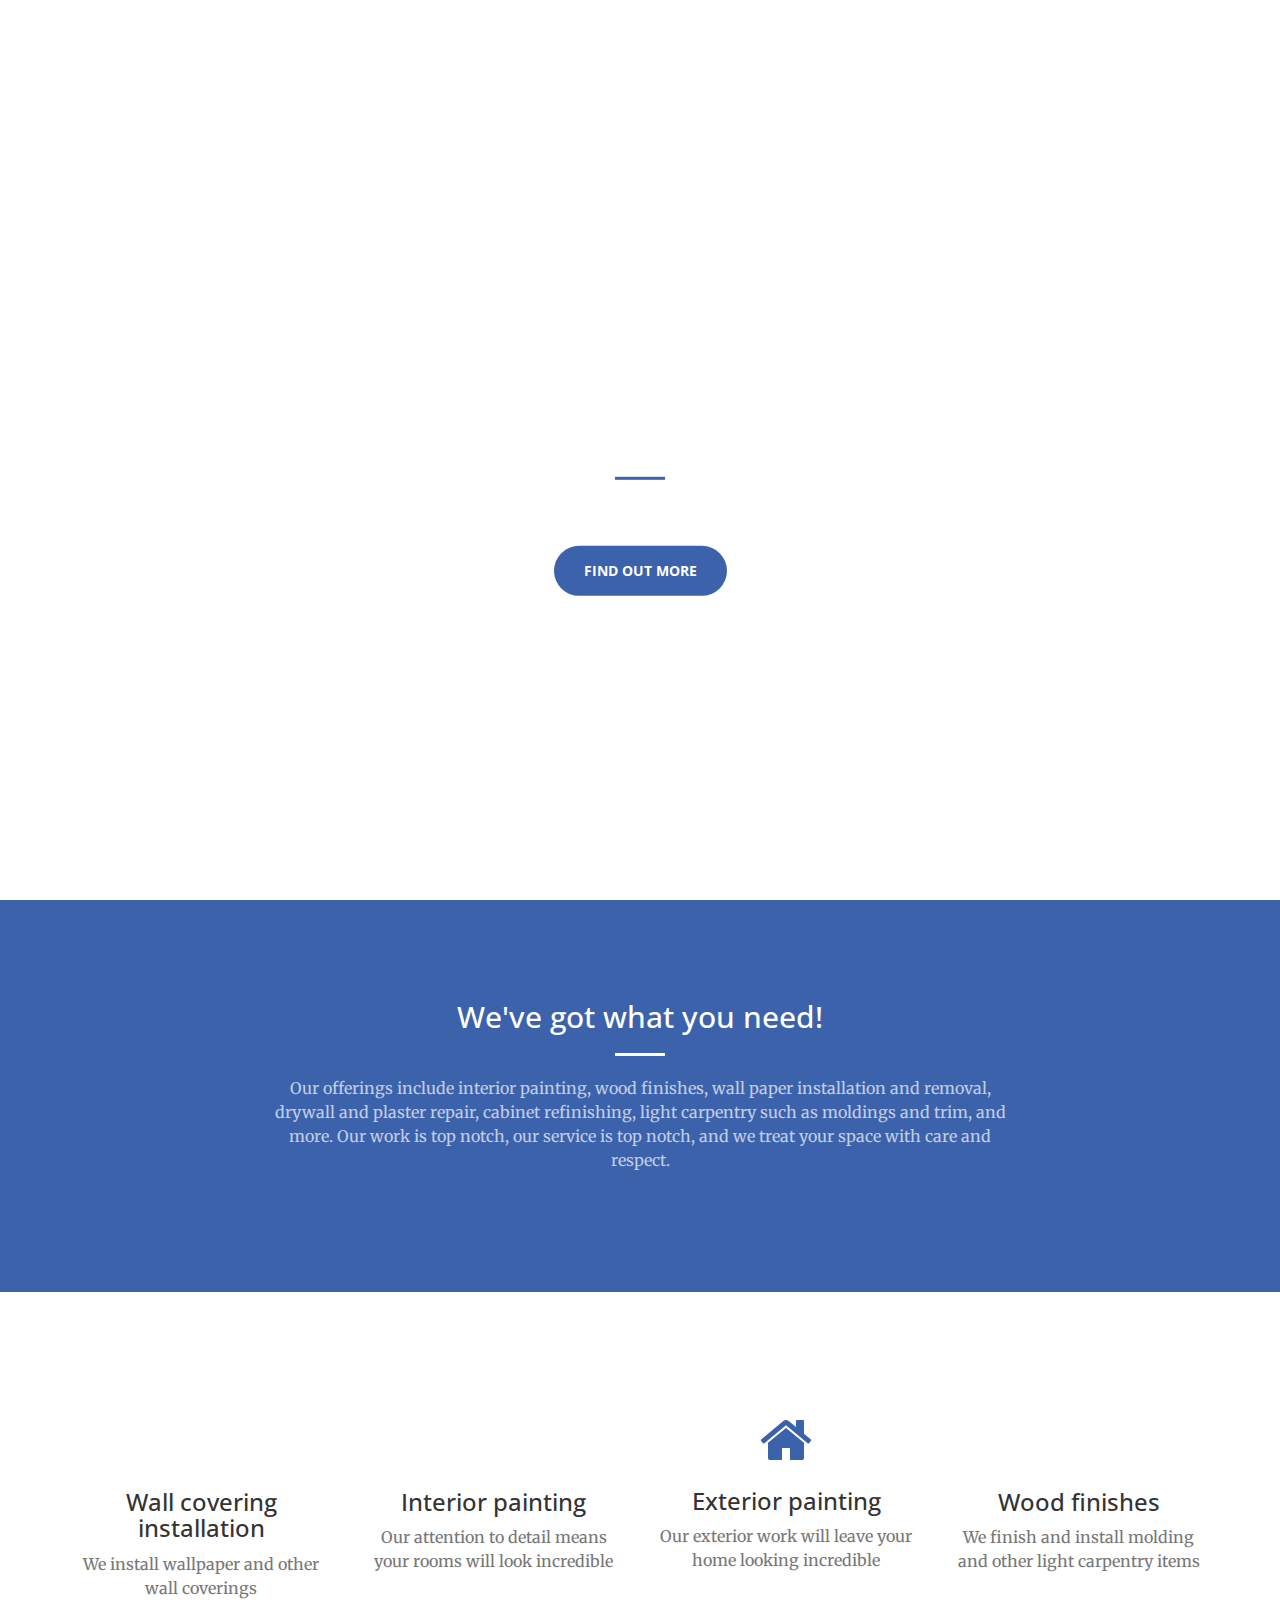
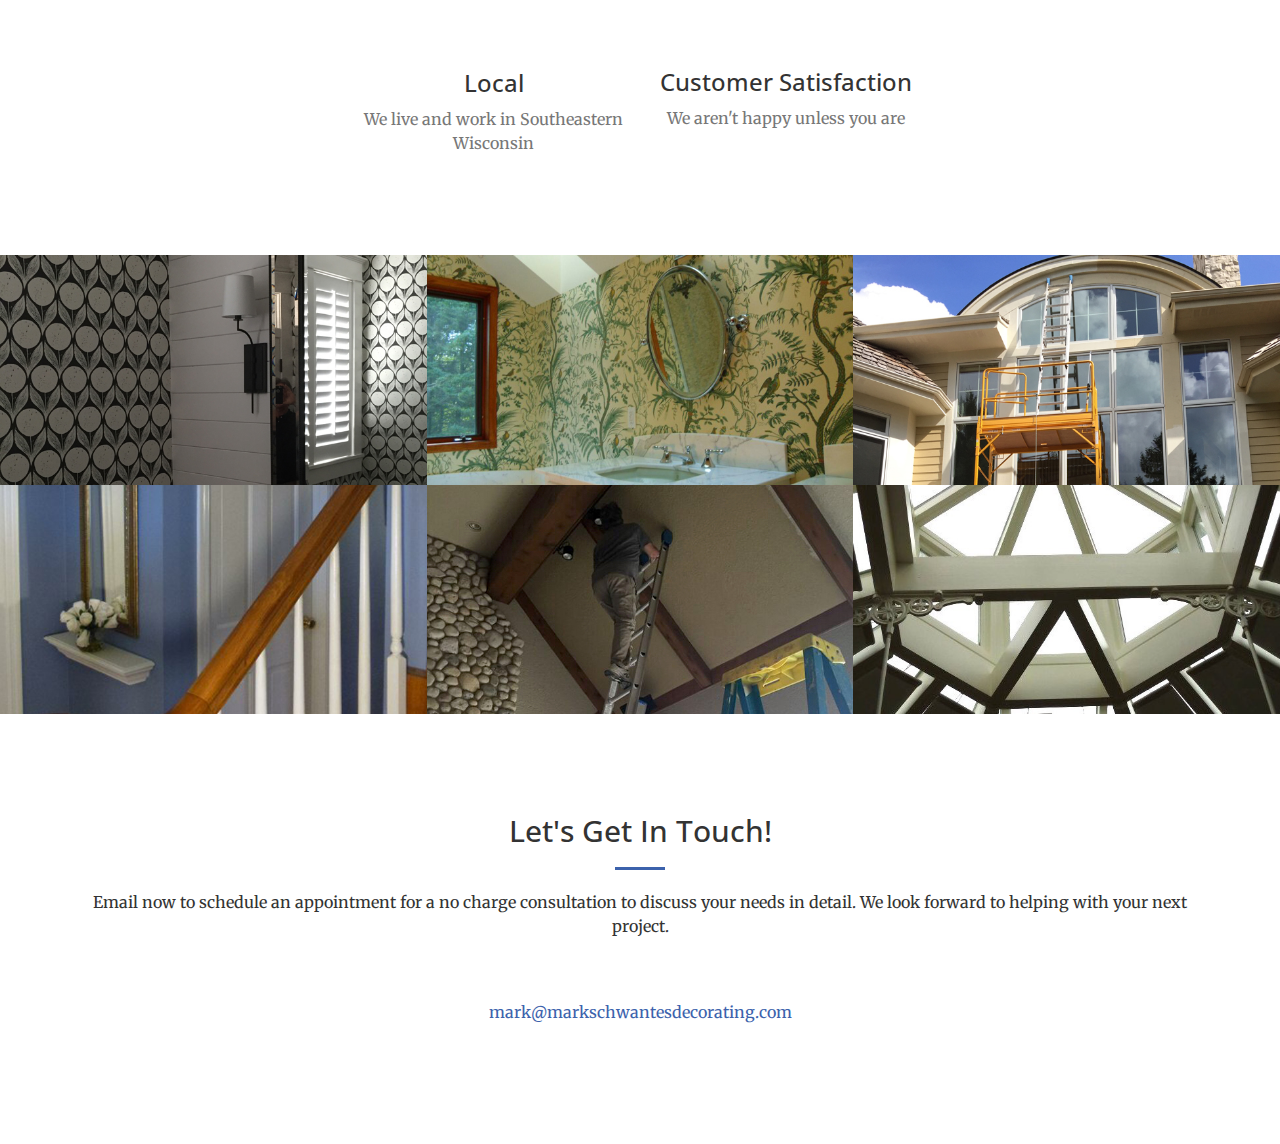
==== commit 552d61d8: "Update index.html" ====
--- a/index.html
+++ b/index.html
@@ -314,20 +314,12 @@
                 <div class="col-lg-12 text-center">
                     <h2 class="section-heading">Let's Get In Touch!</h2>
                     <hr class="primary">
-                    <p>Call or email now to schedule an appointment for a no charge consultation to discuss your needs in detail.  We look forward to helping with your next project.</p>
-                </div>
-                </div>
-                <div class="col-lg-4 text-center">
-                    <i class="fa fa-phone fa-3x wow bounceIn"></i>
-                    <p>(414) 881•4109</p>
-                </div>
-                <div class="col-lg-4 text-center">
+                    <p>Email now to schedule an appointment for a no charge consultation to discuss your needs in detail. We look forward to helping with your next project.</p>
+                </div>
+                </div>
+                <div class="col-lg-12 text-center">
                     <i class="fa fa-envelope-o fa-3x wow bounceIn" data-wow-delay=".1s"></i>
                     <p><a href="mailto:mark@markschwantesdecorating.com">mark@markschwantesdecorating.com</a></p>
-                </div>
-                <div class="col-lg-4 text-center">
-                    <i class="fa fa-map-marker fa-3x wow bounceIn"></i>
-                    <p>W75 N723 Tower Ave <br> Cedarburg, WI 53012</p>
                 </div>
             </div>
         </div>
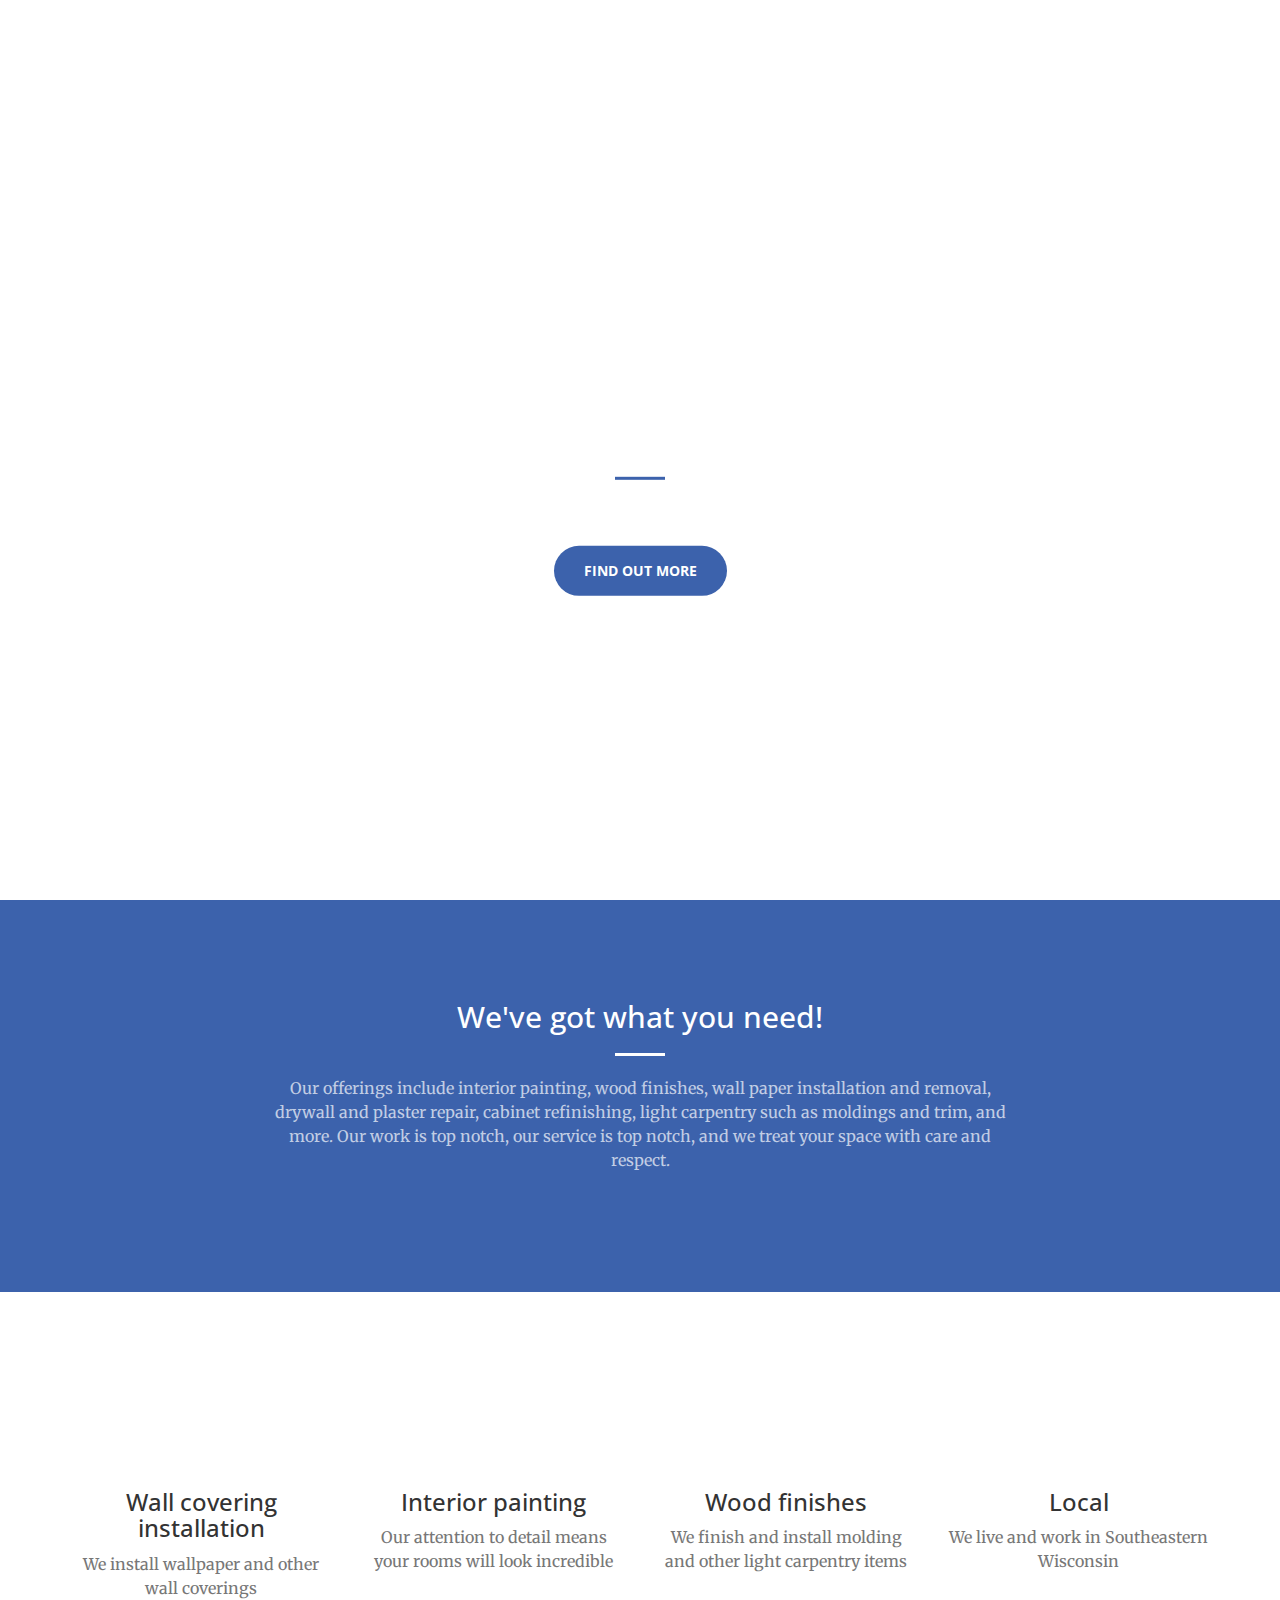
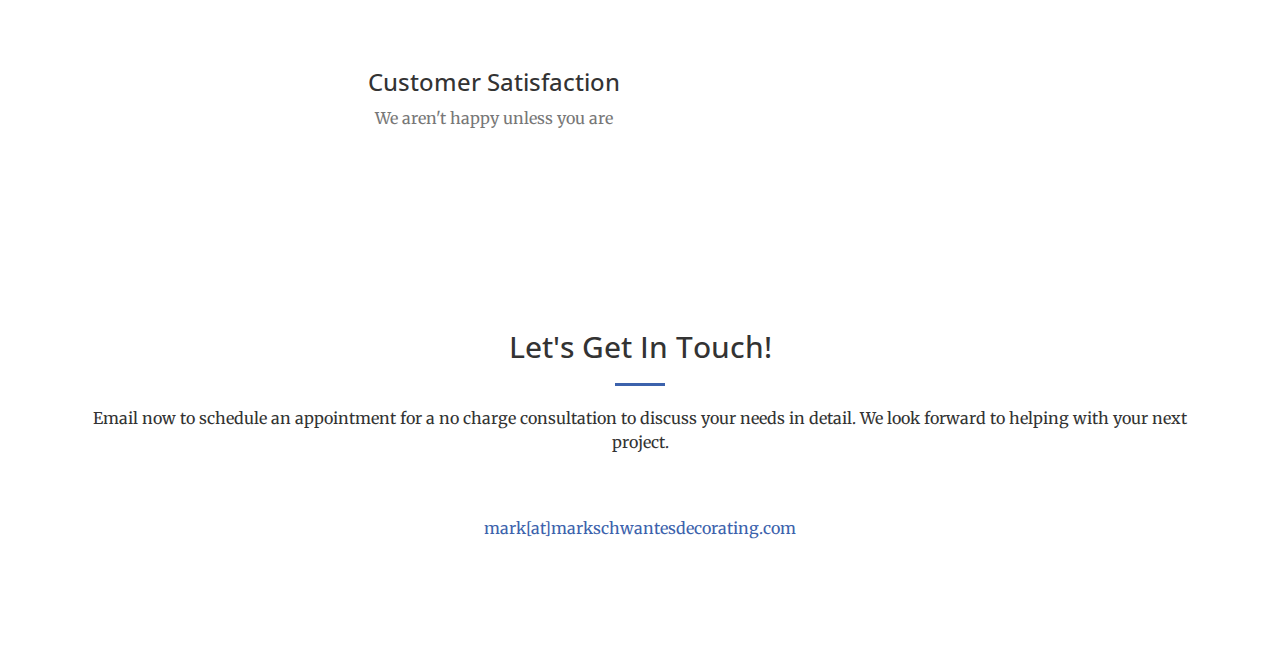
==== commit c903c397: "Removing references to exterior work" ====
--- a/index.html
+++ b/index.html
@@ -183,12 +183,6 @@
                 </div>
                 <div class="col-lg-3 col-md-6 text-center">
                     <div class="service-box">
-                        <i class="fa fa-4x fa-home bounceIn text-primary" data-wow-delay=".2s"></i>
-                        <h3>Exterior painting</h3>
-                        <p class="text-muted">Our exterior work will leave your home looking incredible</p>
-                    </div>
-                </div><div class="col-lg-3 col-md-6 text-center">
-                    <div class="service-box">
                         <i class="fa fa-4x icon-brush wow bounceIn text-primary" data-wow-delay=".2s" style="visibility: visible; animation-delay: 0.2s; animation-name: bounceIn;"></i>
                         <h3>Wood finishes</h3>
                         <p class="text-muted">We finish and install molding and other light carpentry items</p>
@@ -200,7 +194,8 @@
                         <h3>Local</h3>
                         <p class="text-muted">We live and work in Southeastern Wisconsin</p>
                     </div>
-                </div><div class="col-lg-3 col-md-6 text-center">
+                </div>
+                <div class="col-lg-3 col-md-6 text-center">
                     <div class="service-box">
                         <i class="fa fa-4x fa-check-square-o wow bounceIn text-primary" data-wow-delay=".3s" style="visibility: visible; animation-delay: 0.3s; animation-name: bounceIn;"></i>
                         <h3>Customer Satisfaction</h3>
@@ -211,103 +206,7 @@
         </div>
     </section>
 
-    <section class="no-padding" id="portfolio">
-        <div class="container-fluid">
-            <div class="row no-gutter">
-                <div class="col-lg-4 col-sm-6">
-                    <a href="img/Gallery/IMG_1092.jpg" class="portfolio-box">
-                        <img src="img/portfolio/plants.jpg" class="img-responsive" alt="">
-                        <div class="portfolio-box-caption">
-                            <div class="portfolio-box-caption-content">
-                                <div class="project-category text-faded">
-                                    
-                                </div>
-                                <div class="project-name">
-                                    Wallcovering
-                                </div>
-                            </div>
-                        </div>
-                    </a>
-                </div>
-                <div class="col-lg-4 col-sm-6">
-                    <a href="img/Gallery/SAM_0506.jpg" class="portfolio-box">
-                        <img src="img/portfolio/bathroom.jpg" class="img-responsive" alt="">
-                        <div class="portfolio-box-caption">
-                            <div class="portfolio-box-caption-content">
-                                <div class="project-category text-faded">
-                                    
-                                </div>
-                                <div class="project-name">
-                                    Wallcovering
-                                </div>
-                            </div>
-                        </div>
-                    </a>
-                </div>
-                <div class="col-lg-4 col-sm-6">
-                    <a href="img/Gallery/IMG_1928.jpg" class="portfolio-box">
-                        <img src="img/portfolio/outdoors.jpg" class="img-responsive" alt="">
-                        <div class="portfolio-box-caption">
-                            <div class="portfolio-box-caption-content">
-                                <div class="project-category text-faded">
-                                    
-                                </div>
-                                <div class="project-name">
-                                    Exterior Painting
-                                </div>
-                            </div>
-                        </div>
-                    </a>
-                </div>
-                <div class="col-lg-4 col-sm-6">
-                    <a href="img/Gallery/SAM_0576.jpg" class="portfolio-box">
-                        <img src="img/portfolio/hall.jpg" class="img-responsive" alt="">
-                        <div class="portfolio-box-caption">
-                            <div class="portfolio-box-caption-content">
-                                <div class="project-category text-faded">
-                                    
-                                </div>
-                                <div class="project-name">
-                                    Interior Painting
-                                </div>
-                            </div>
-                        </div>
-                    </a>
-                </div>
-                <div class="col-lg-4 col-sm-6">
-                    <a href="img/Gallery/Image-4.jpg" class="portfolio-box">
-                        <img src="img/portfolio/restore.jpg" class="img-responsive" alt="">
-                        <div class="portfolio-box-caption">
-                            <div class="portfolio-box-caption-content">
-                                <div class="project-category text-faded">
-                                    
-                                </div>
-                                <div class="project-name">
-                                    Finishes
-                                </div>
-                            </div>
-                        </div>
-                    </a>
-                </div>
-                <div class="col-lg-4 col-sm-6">
-                    <a href="img/Gallery/SAM_0215.jpg" class="portfolio-box">
-                        <img src="img/portfolio/solarium.jpg" class="img-responsive" alt="">
-                        <div class="portfolio-box-caption">
-                            <div class="portfolio-box-caption-content">
-                                <div class="project-category text-faded">
-                                    
-                                </div>
-                                <div class="project-name">
-                                   Finishes
-                                </div>
-                            </div>
-                        </div>
-                    </a>
-                </div>
-            </div>
-        </div>
-    </section>
-
+    
     <section id="contact">
         <div class="container">
             <div class="row">
@@ -319,7 +218,7 @@
                 </div>
                 <div class="col-lg-12 text-center">
                     <i class="fa fa-envelope-o fa-3x wow bounceIn" data-wow-delay=".1s"></i>
-                    <p><a href="mailto:mark@markschwantesdecorating.com">mark@markschwantesdecorating.com</a></p>
+                    <p><a href="mailto:mark@markschwantesdecorating.com">mark[at]markschwantesdecorating.com</a></p>
                 </div>
             </div>
         </div>
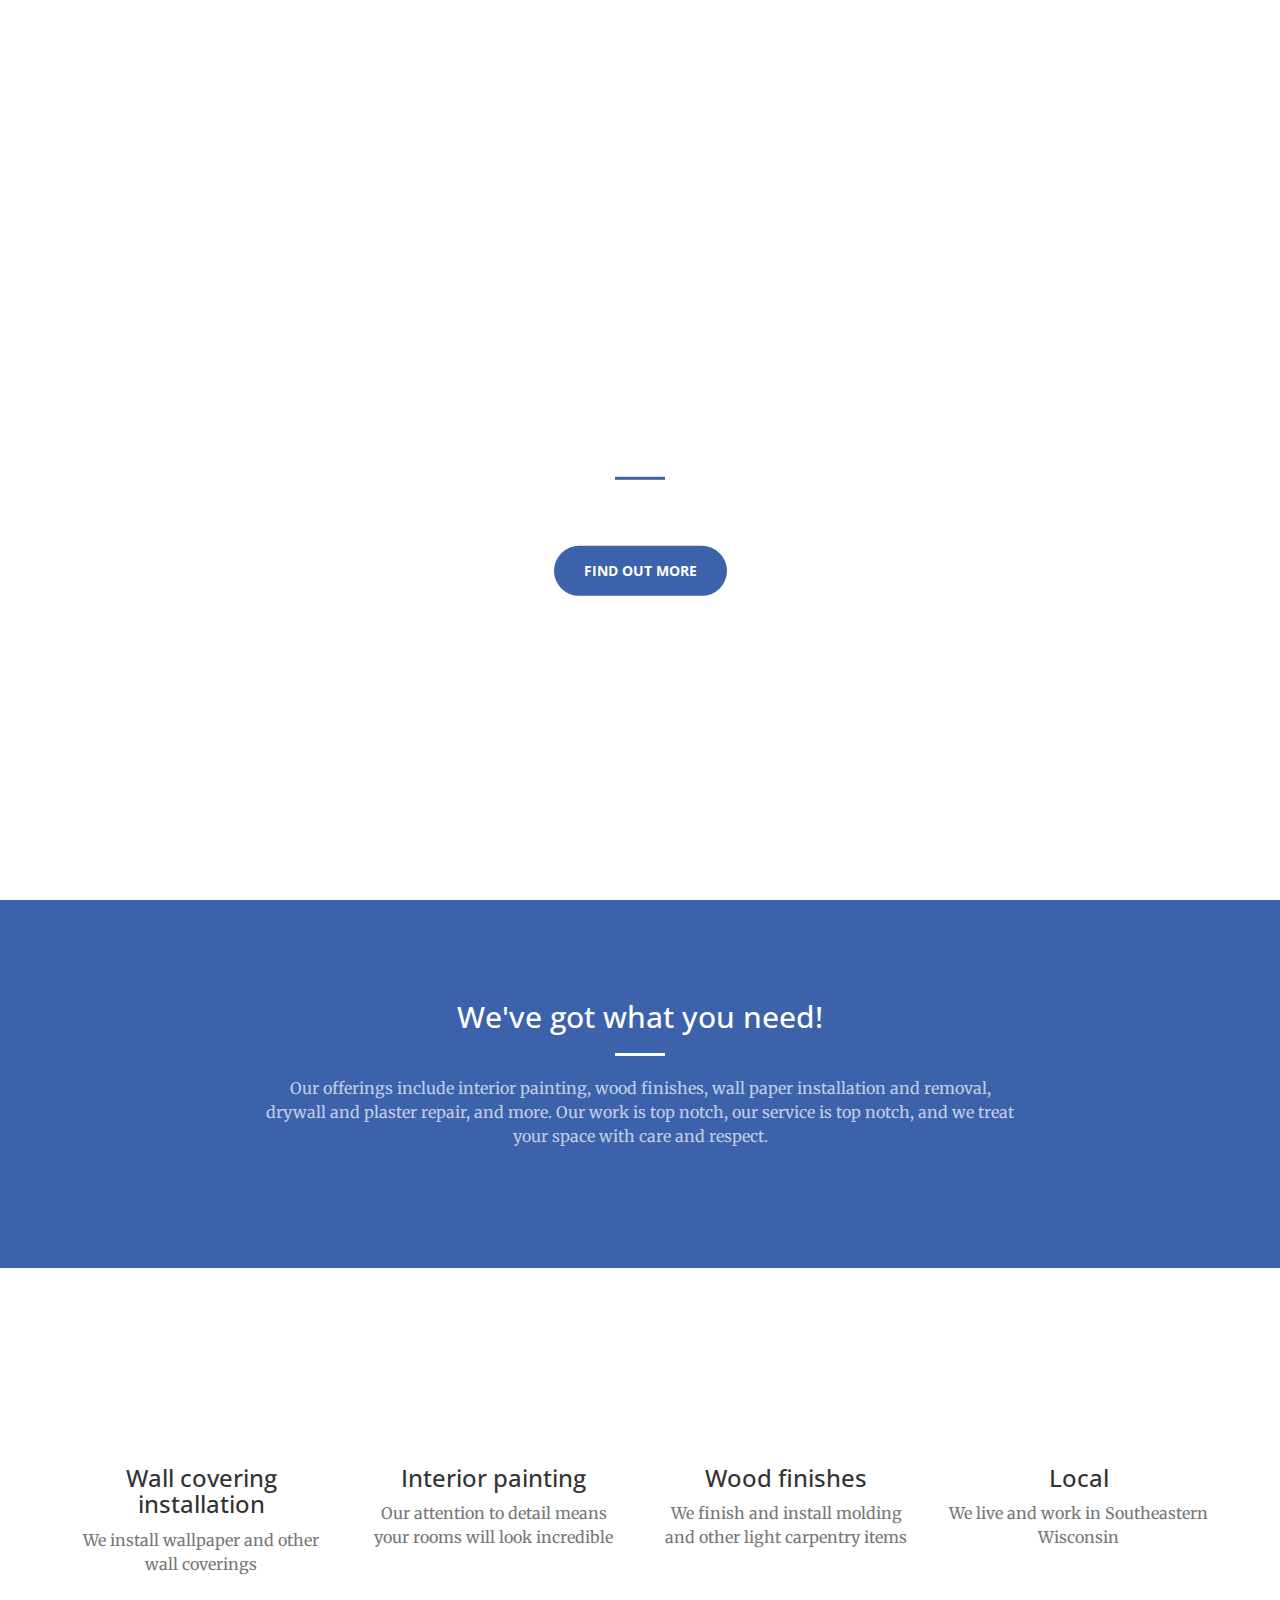
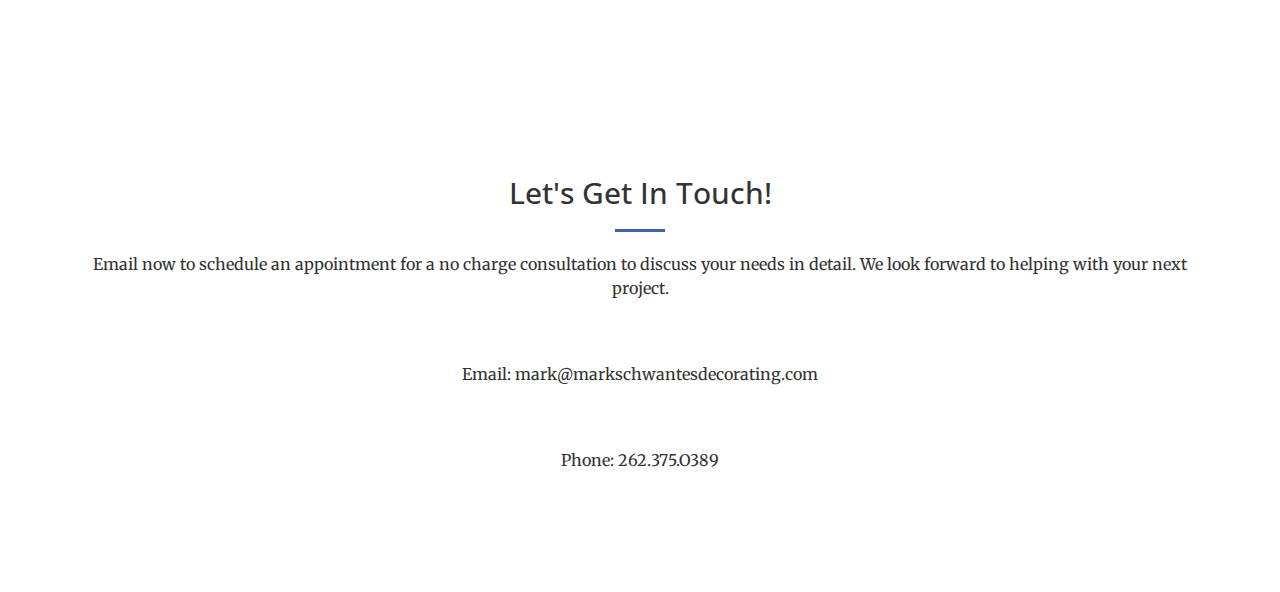
==== commit 8d91f8bd: "updated text and header img" ====
--- a/index.html
+++ b/index.html
@@ -126,9 +126,6 @@
                         <a class="page-scroll" href="#services">Services</a>
                     </li>
                     <li>
-                        <a class="page-scroll" href="#portfolio">Portfolio</a>
-                    </li>
-                    <li>
                         <a class="page-scroll" href="#contact">Contact</a>
                     </li>
                 </ul>
@@ -155,7 +152,7 @@
                 <div class="col-lg-8 col-lg-offset-2 text-center">
                     <h2 class="section-heading">We've got what you need!</h2>
                     <hr class="light">
-                    <p class="text-faded">Our offerings include interior painting, wood finishes, wall paper installation and removal, drywall and plaster repair, cabinet refinishing, light carpentry such as moldings and trim, and more.  Our work is top notch, our service is top notch, and we treat your space with care and respect.  </p>
+                    <p class="text-faded">Our offerings include interior painting, wood finishes, wall paper installation and removal, drywall and plaster repair, and more.  Our work is top notch, our service is top notch, and we treat your space with care and respect.  </p>
                     
                 </div>
             </div>
@@ -193,13 +190,6 @@
                         <i class="fa fa-4x icon-work_area_inverse wow bounceIn text-primary" data-wow-delay=".3s" style="visibility: visible; animation-delay: 0.3s; animation-name: bounceIn;"></i>
                         <h3>Local</h3>
                         <p class="text-muted">We live and work in Southeastern Wisconsin</p>
-                    </div>
-                </div>
-                <div class="col-lg-3 col-md-6 text-center">
-                    <div class="service-box">
-                        <i class="fa fa-4x fa-check-square-o wow bounceIn text-primary" data-wow-delay=".3s" style="visibility: visible; animation-delay: 0.3s; animation-name: bounceIn;"></i>
-                        <h3>Customer Satisfaction</h3>
-                        <p class="text-muted">We aren't happy unless you are</p>
                     </div>
                 </div>
             </div>
@@ -218,7 +208,9 @@
                 </div>
                 <div class="col-lg-12 text-center">
                     <i class="fa fa-envelope-o fa-3x wow bounceIn" data-wow-delay=".1s"></i>
-                    <p><a href="mailto:mark@markschwantesdecorating.com">mark[at]markschwantesdecorating.com</a></p>
+                    <p>Email: mark@markschwantesdecorating.com</p>
+                    <i class="fa fa-phone fa-3x wow bounceIn" data-wow-delay=".1s"></i>
+                    <p>Phone: 262.375.O389</p>
                 </div>
             </div>
         </div>
